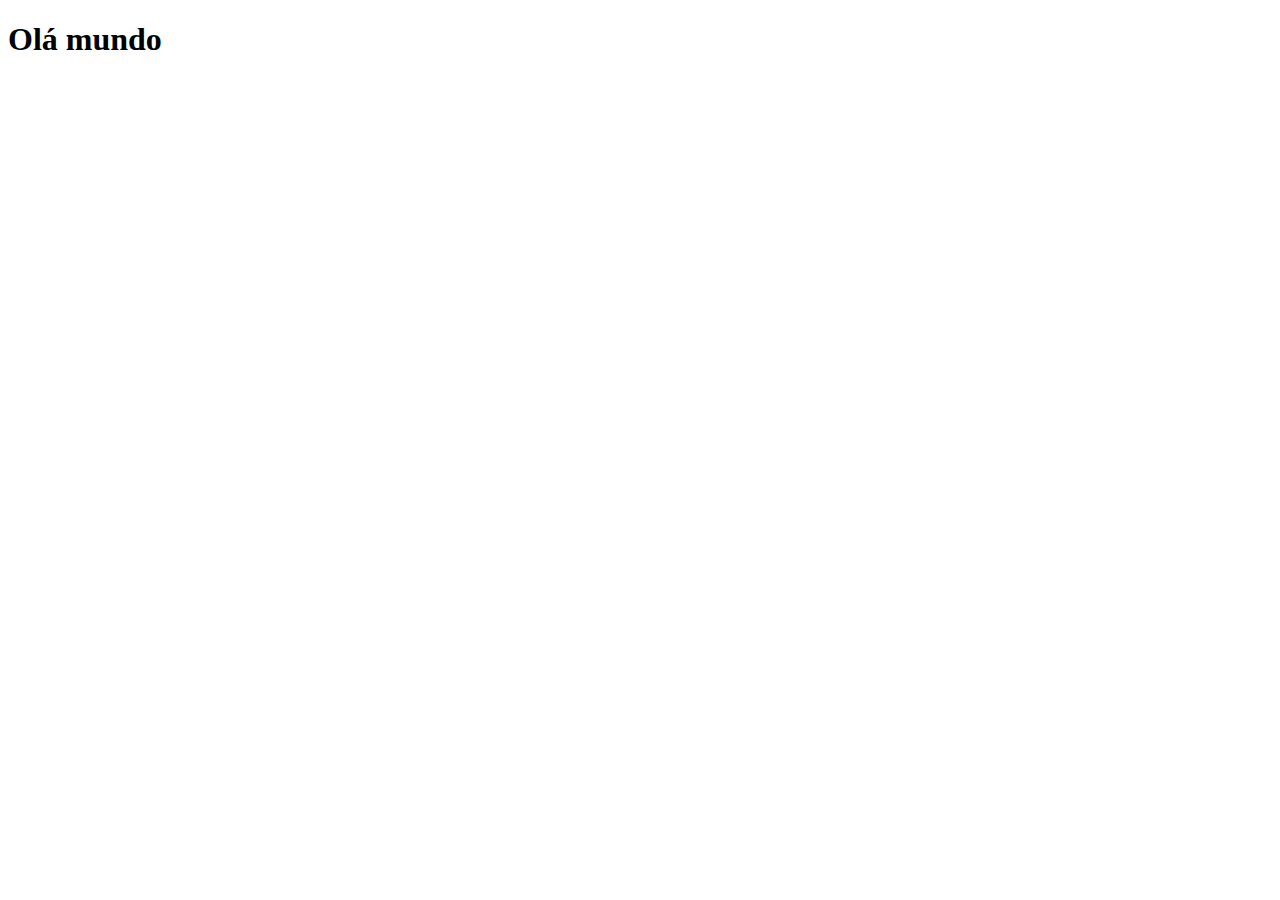
==== pacote-d013/index.html @ 64b76850 "criei a pag principal" ====
<!DOCTYPE html>
<html lang="pt-br">
<head>
    <meta charset="UTF-8">
    <meta http-equiv="X-UA-Compatible" content="IE=edge">
    <meta name="viewport" content="width=device-width, initial-scale=1.0">
    <link rel="shortcut icon" href="favicon.ico" type="image/x-icon">
    <title>Projeto Redes Sociais</title>
</head>
<body>
    <h1>Olá mundo</h1>
</body>
</html>
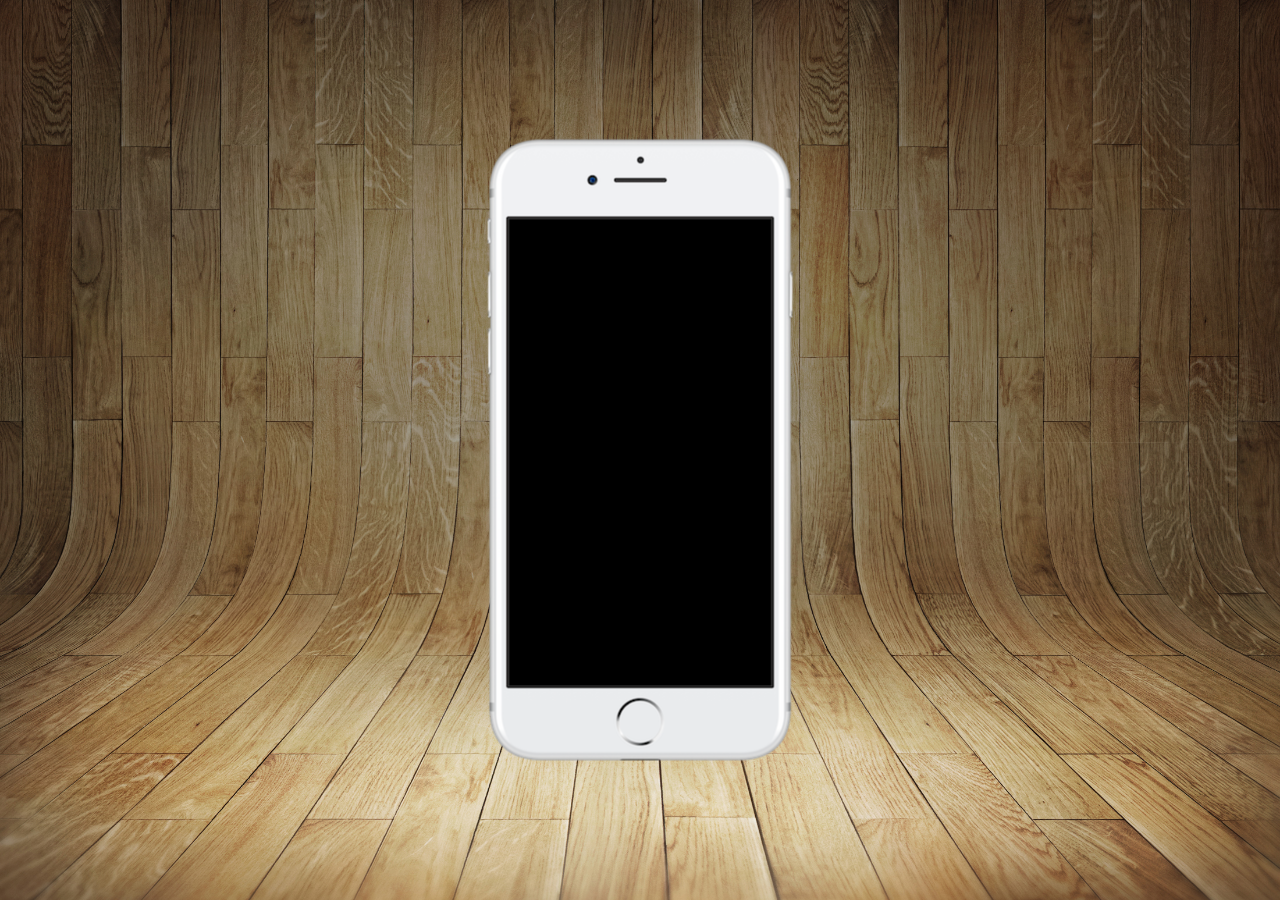
==== commit 3396425f: "atualizei projeto redes sociais" ====
--- a/pacote-d013/index.html
+++ b/pacote-d013/index.html
@@ -6,8 +6,16 @@
     <meta name="viewport" content="width=device-width, initial-scale=1.0">
     <link rel="shortcut icon" href="favicon.ico" type="image/x-icon">
     <title>Projeto Redes Sociais</title>
+    <link rel="stylesheet" href="estilos/style.css">
 </head>
 <body>
-    <h1>Olá mundo</h1>
+    <main>
+        <section id="telefone">
+
+        </section>
+        <section id="redes-sociais">
+
+        </section>
+    </main>
 </body>
 </html>--- a/pacote-d013/estilos/style.css
+++ b/pacote-d013/estilos/style.css
@@ -0,0 +1,36 @@
+@charset "UTF-8";
+
+* {
+    margin: 0px;
+    padding: 0px;
+    font-family: Arial, Helvetica, sans-serif;
+}
+
+html, body {
+    height: 100vh;
+    width: 100vw;
+    background-color: black;
+}
+
+body {
+    background: url('../imagens/fundo-madeira.jpg') no-repeat top center;
+    background-size: cover;
+    background-attachment: fixed;
+}
+
+main {
+    height: 100vh;
+    position: relative;
+    
+}
+
+section#telefone {
+    position: absolute;
+    top: 50%;
+    left: 50%;
+    transform: translate(-50%, -50%);
+
+    height: 627px;
+    width: 311px;
+    background: url(../imagens/frame-iphone.png) no-repeat;
+}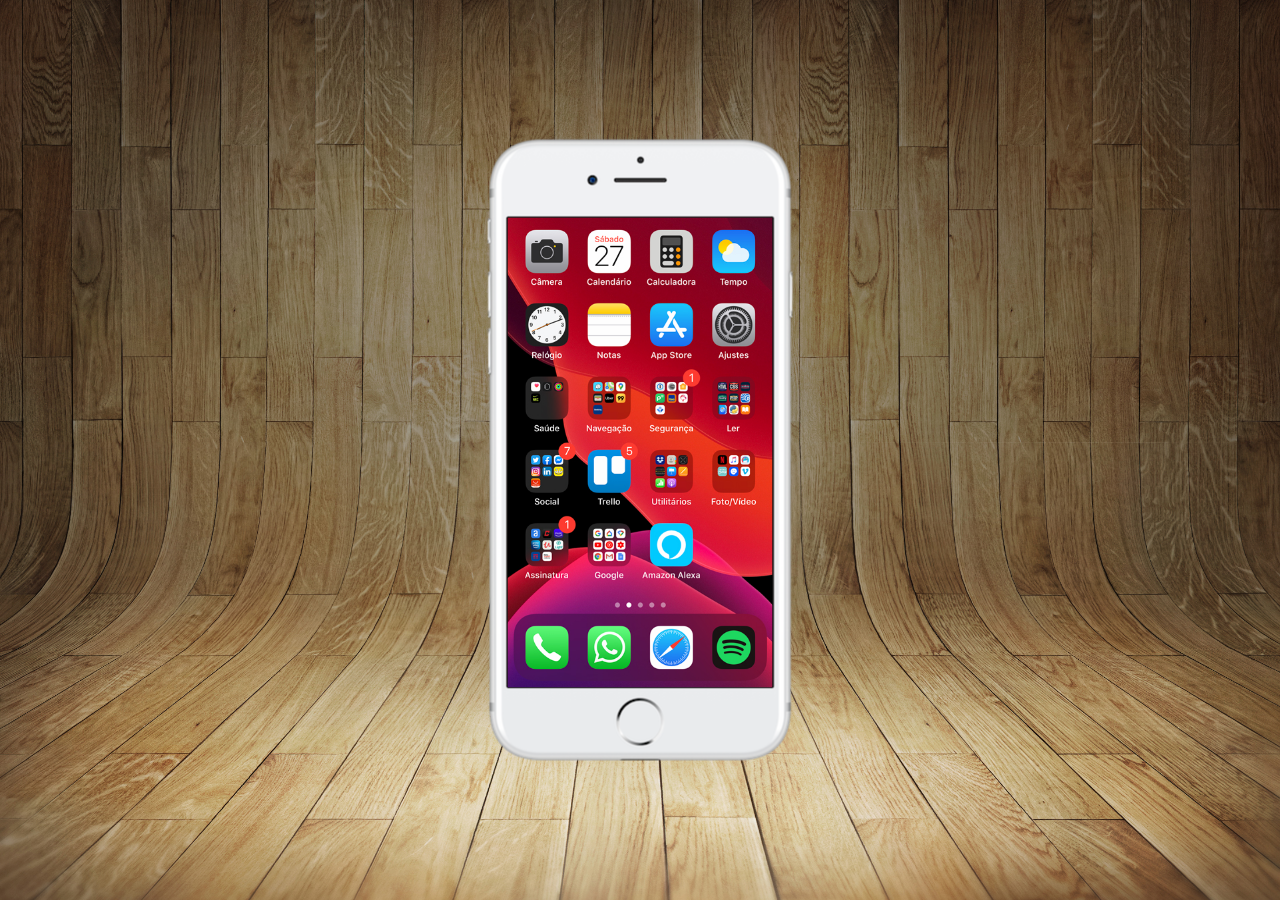
==== commit 9d38e86e: "criei a tela home" ====
--- a/pacote-d013/index.html
+++ b/pacote-d013/index.html
@@ -11,7 +11,7 @@
 <body>
     <main>
         <section id="telefone">
-
+            <iframe src="../home.html" name="tela" id="tela" frameborder="0"></iframe>
         </section>
         <section id="redes-sociais">
 
--- a/pacote-d013/estilos/style.css
+++ b/pacote-d013/estilos/style.css
@@ -33,4 +33,12 @@
     height: 627px;
     width: 311px;
     background: url(../imagens/frame-iphone.png) no-repeat;
+}
+
+iframe#tela {
+    position: relative;
+    top: 81px;
+    left: 23px;
+    width: 265px;
+    height: 470px;
 }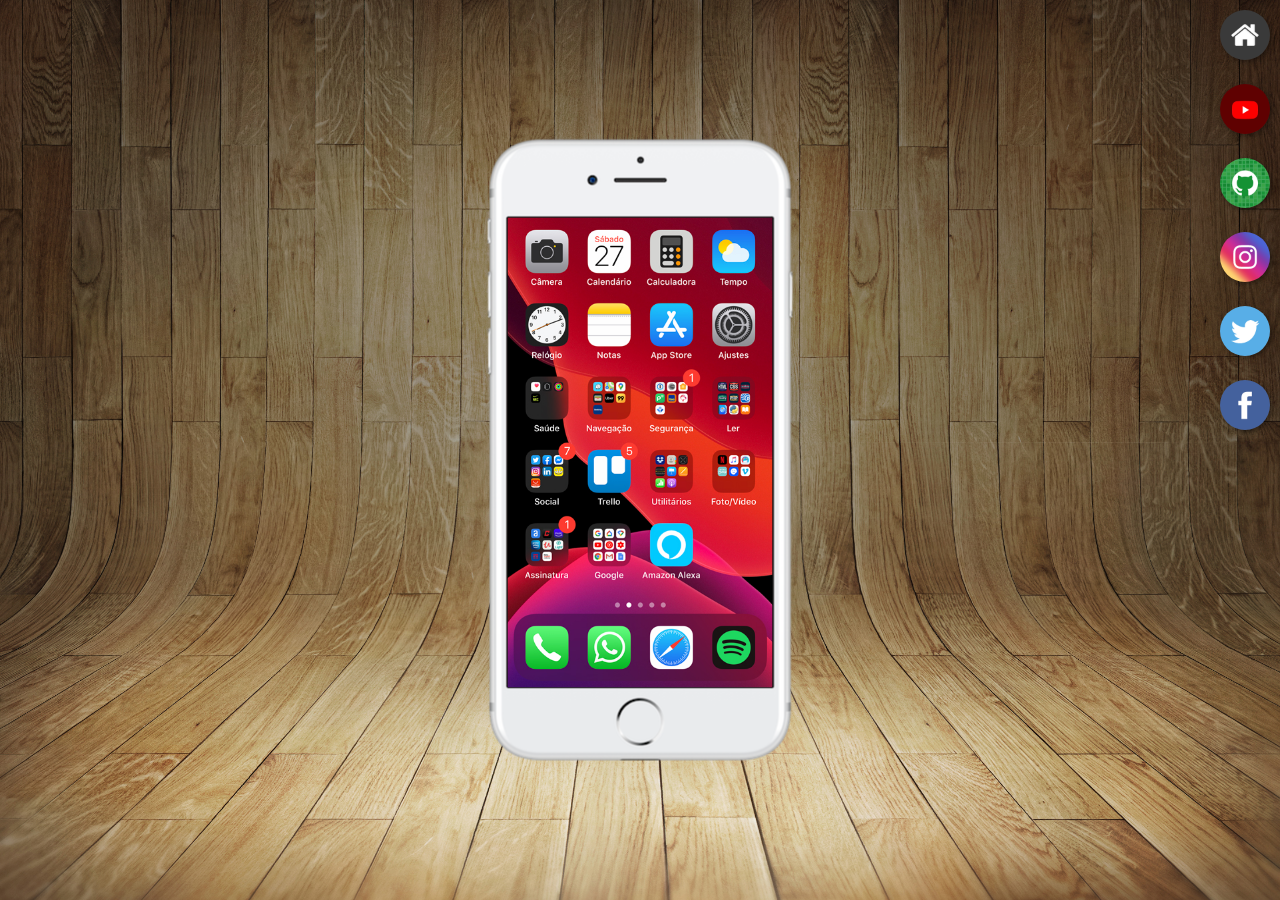
==== commit 5501a22d: "atualizei projeto redes sociais" ====
--- a/pacote-d013/index.html
+++ b/pacote-d013/index.html
@@ -11,10 +11,17 @@
 <body>
     <main>
         <section id="telefone">
-            <iframe src="../home.html" name="tela" id="tela" frameborder="0"></iframe>
+            <iframe src="../home.html" name="tela" id="tela" frameborder="0">
+                Seu navegador não é compativel com isso.
+            </iframe>
         </section>
         <section id="redes-sociais">
-
+            <a href="" target="tela"><img src="imagens/logo-home.jpg" alt=""></a> <br>
+            <a href="" target="tela"><img src="imagens/logo-youtube.jpg" alt=""> <br><img src="imagens/logo-github.jpg" alt=""></a> <br>
+            <a href="" target="tela"><img src="imagens/logo-instagram.jpg" alt=""></a> <br>
+            <a href="" target="tela"><img src="imagens/logo-twitter.jpg" alt=""></a> <br>
+            <a href="" target="tela"><img src="imagens/logo-facebook.jpg" alt=""></a> <br>
+            <a href="" target="tela"></a>
         </section>
     </main>
 </body>
--- a/pacote-d013/estilos/style.css
+++ b/pacote-d013/estilos/style.css
@@ -41,4 +41,23 @@
     left: 23px;
     width: 265px;
     height: 470px;
+}
+
+section#redes-sociais {
+    text-align: right;
+}
+
+section#redes-sociais img {
+    width: 50px;
+    margin: 10px;
+    border-radius: 50%;
+    box-shadow: 2px 2px 5px rgba(0, 0, 0, 0.39);
+    box-sizing: border-box;
+}
+
+section#redes-sociais img:hover {
+    border: 2px solid rgba(255, 255, 255, 0.604);
+    transform: translate(-3px, -3px);
+    box-shadow:  5px 5px 10px rgba(0, 0, 0, 0.623);
+    transition: transform .3s, border .5s;
 }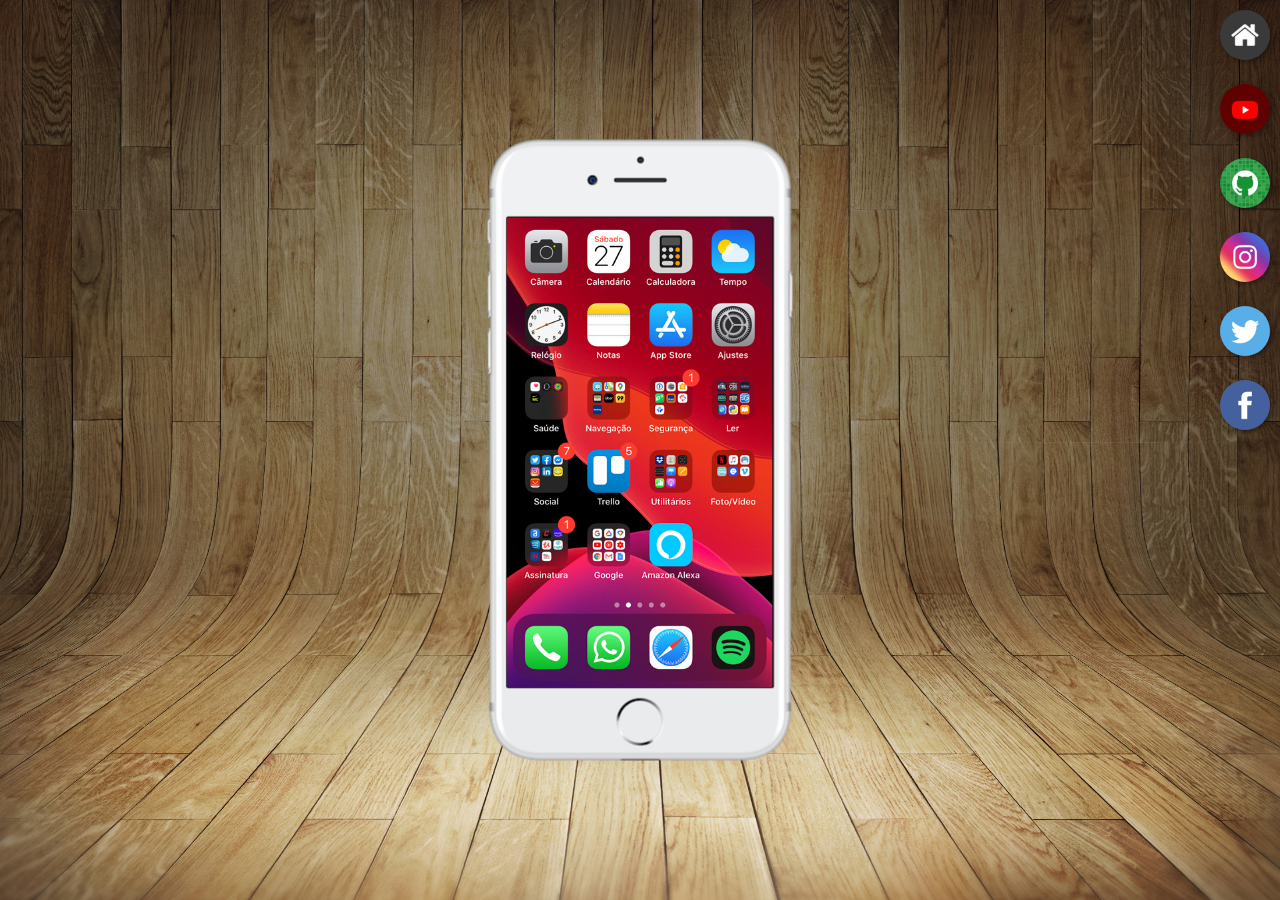
==== commit 7de07ece: "criei as pag instagram e github" ====
--- a/pacote-d013/index.html
+++ b/pacote-d013/index.html
@@ -16,12 +16,18 @@
             </iframe>
         </section>
         <section id="redes-sociais">
-            <a href="" target="tela"><img src="imagens/logo-home.jpg" alt=""></a> <br>
-            <a href="" target="tela"><img src="imagens/logo-youtube.jpg" alt=""> <br><img src="imagens/logo-github.jpg" alt=""></a> <br>
-            <a href="" target="tela"><img src="imagens/logo-instagram.jpg" alt=""></a> <br>
-            <a href="" target="tela"><img src="imagens/logo-twitter.jpg" alt=""></a> <br>
-            <a href="" target="tela"><img src="imagens/logo-facebook.jpg" alt=""></a> <br>
-            <a href="" target="tela"></a>
+            <a href="../home.html" target="tela"><img src="imagens/logo-home.jpg" alt=""></a> <br>
+
+            <a href="../youtube.html" target="tela"><img src="imagens/logo-youtube.jpg" alt=""> <br>
+            
+            <a href="../github.html" target="tela"><img src="imagens/logo-github.jpg" alt=""></a> <br>
+
+            <a href="../instagram.html" target="tela"><img src="imagens/logo-instagram.jpg" alt=""></a> <br>
+
+            <a href="#" target="tela"><img src="imagens/logo-twitter.jpg" alt=""></a> <br>
+
+            <a href="#" target="tela"><img src="imagens/logo-facebook.jpg" alt=""></a> <br>
+            <a href="#" target="tela"></a>
         </section>
     </main>
 </body>
--- a/pacote-d013/estilos/style.css
+++ b/pacote-d013/estilos/style.css
@@ -38,8 +38,8 @@
 iframe#tela {
     position: relative;
     top: 81px;
-    left: 23px;
-    width: 265px;
+    left: 22px;
+    width: 266px;
     height: 470px;
 }
 
@@ -59,5 +59,5 @@
     border: 2px solid rgba(255, 255, 255, 0.604);
     transform: translate(-3px, -3px);
     box-shadow:  5px 5px 10px rgba(0, 0, 0, 0.623);
-    transition: transform .3s, border .5s;
+    transition: transform .3s, border .4s;
 }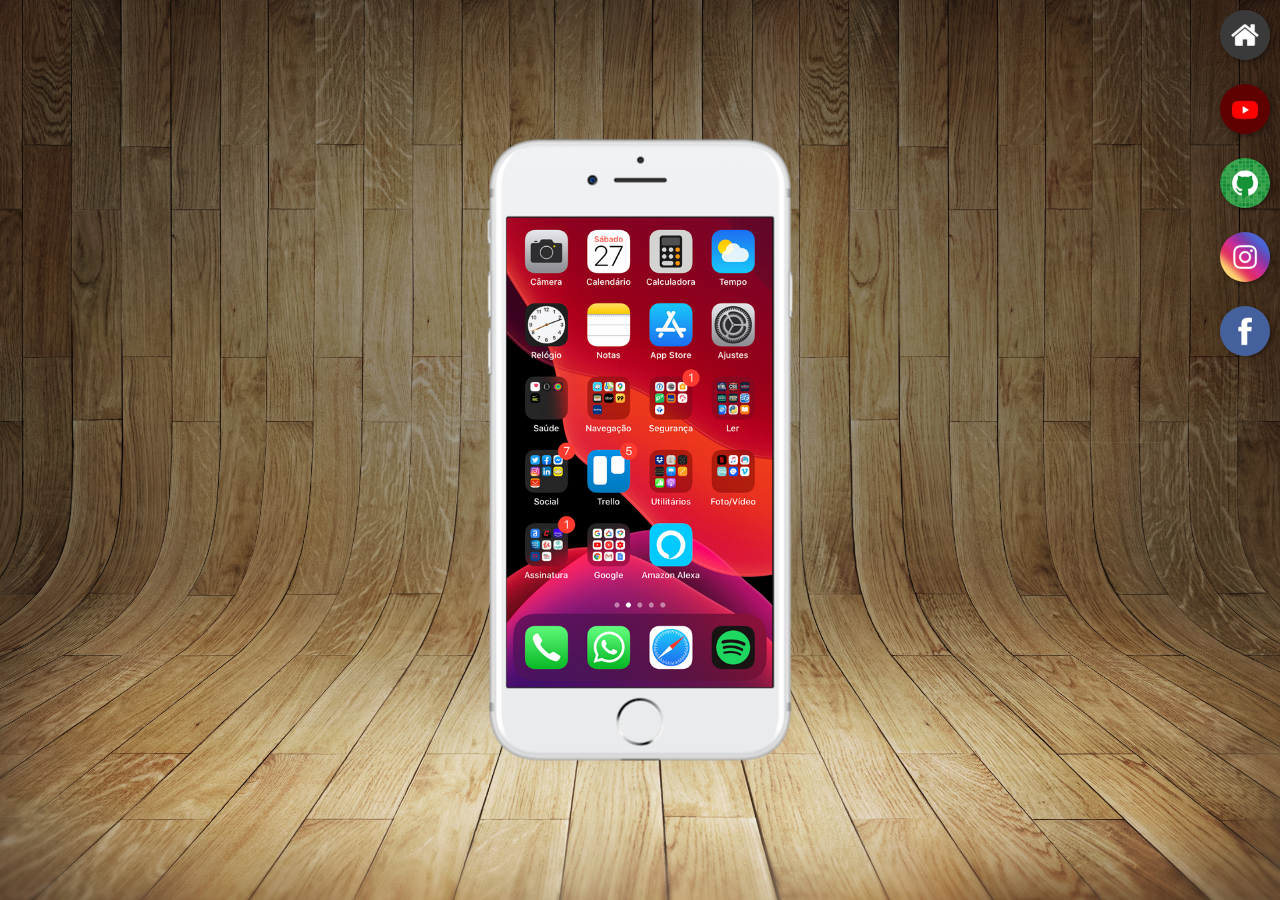
==== commit 7e97e9ad: "atualizei projeto redes sociais" ====
--- a/pacote-d013/index.html
+++ b/pacote-d013/index.html
@@ -24,10 +24,8 @@
 
             <a href="../instagram.html" target="tela"><img src="imagens/logo-instagram.jpg" alt=""></a> <br>
 
-            <a href="#" target="tela"><img src="imagens/logo-twitter.jpg" alt=""></a> <br>
-
-            <a href="#" target="tela"><img src="imagens/logo-facebook.jpg" alt=""></a> <br>
-            <a href="#" target="tela"></a>
+            <a href="../facebook.html" target="tela"><img src="imagens/logo-facebook.jpg" alt=""></a> <br>
+            
         </section>
     </main>
 </body>
